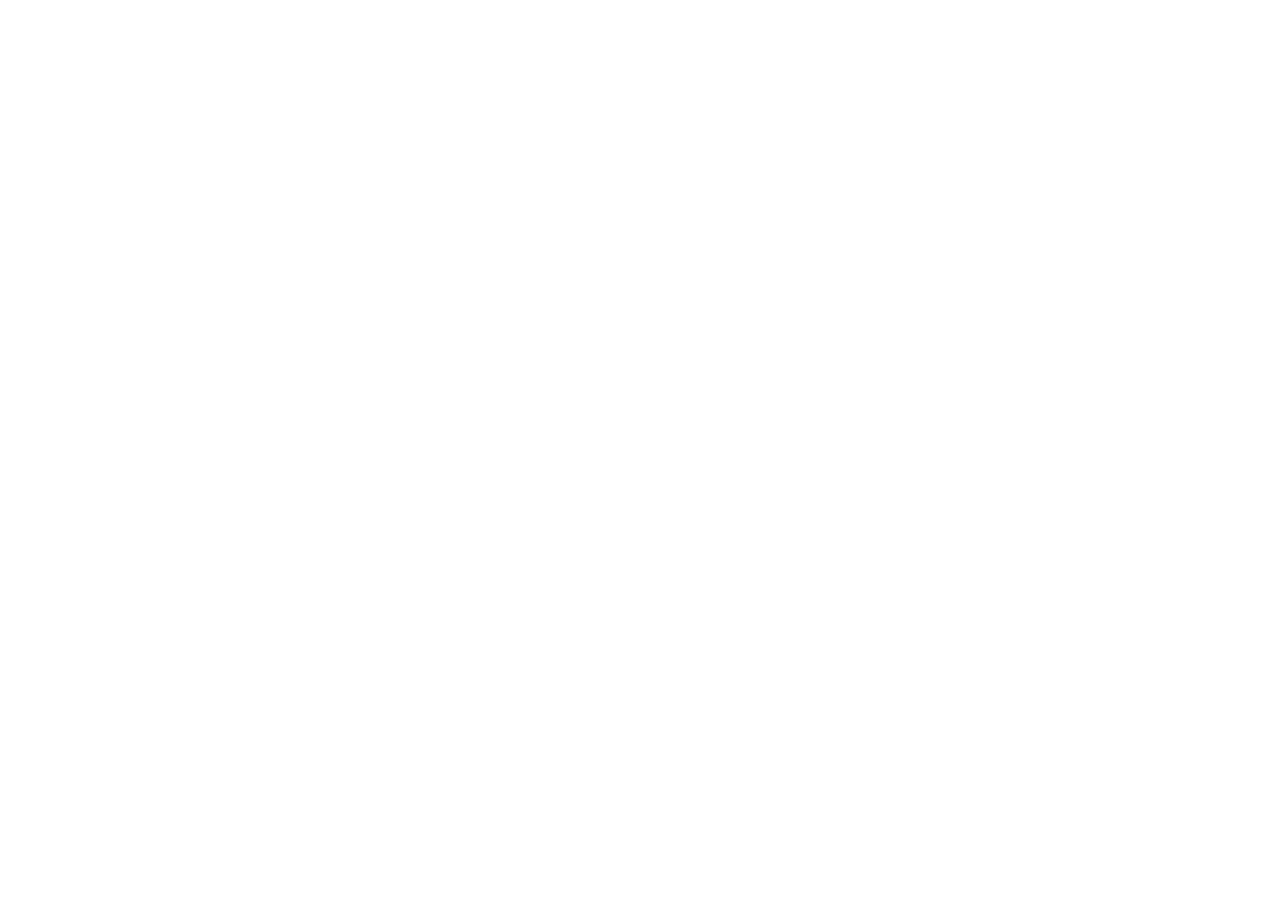
==== allcourse.html @ 1dadb401 "first-commit" ====
<!DOCTYPE html>
<html lang="en">
<head>
    <meta charset="UTF-8">
    <meta name="viewport" content="width=device-width, initial-scale=1.0">
    <title>Document</title>
</head>
<body>
    
</body>
</html>
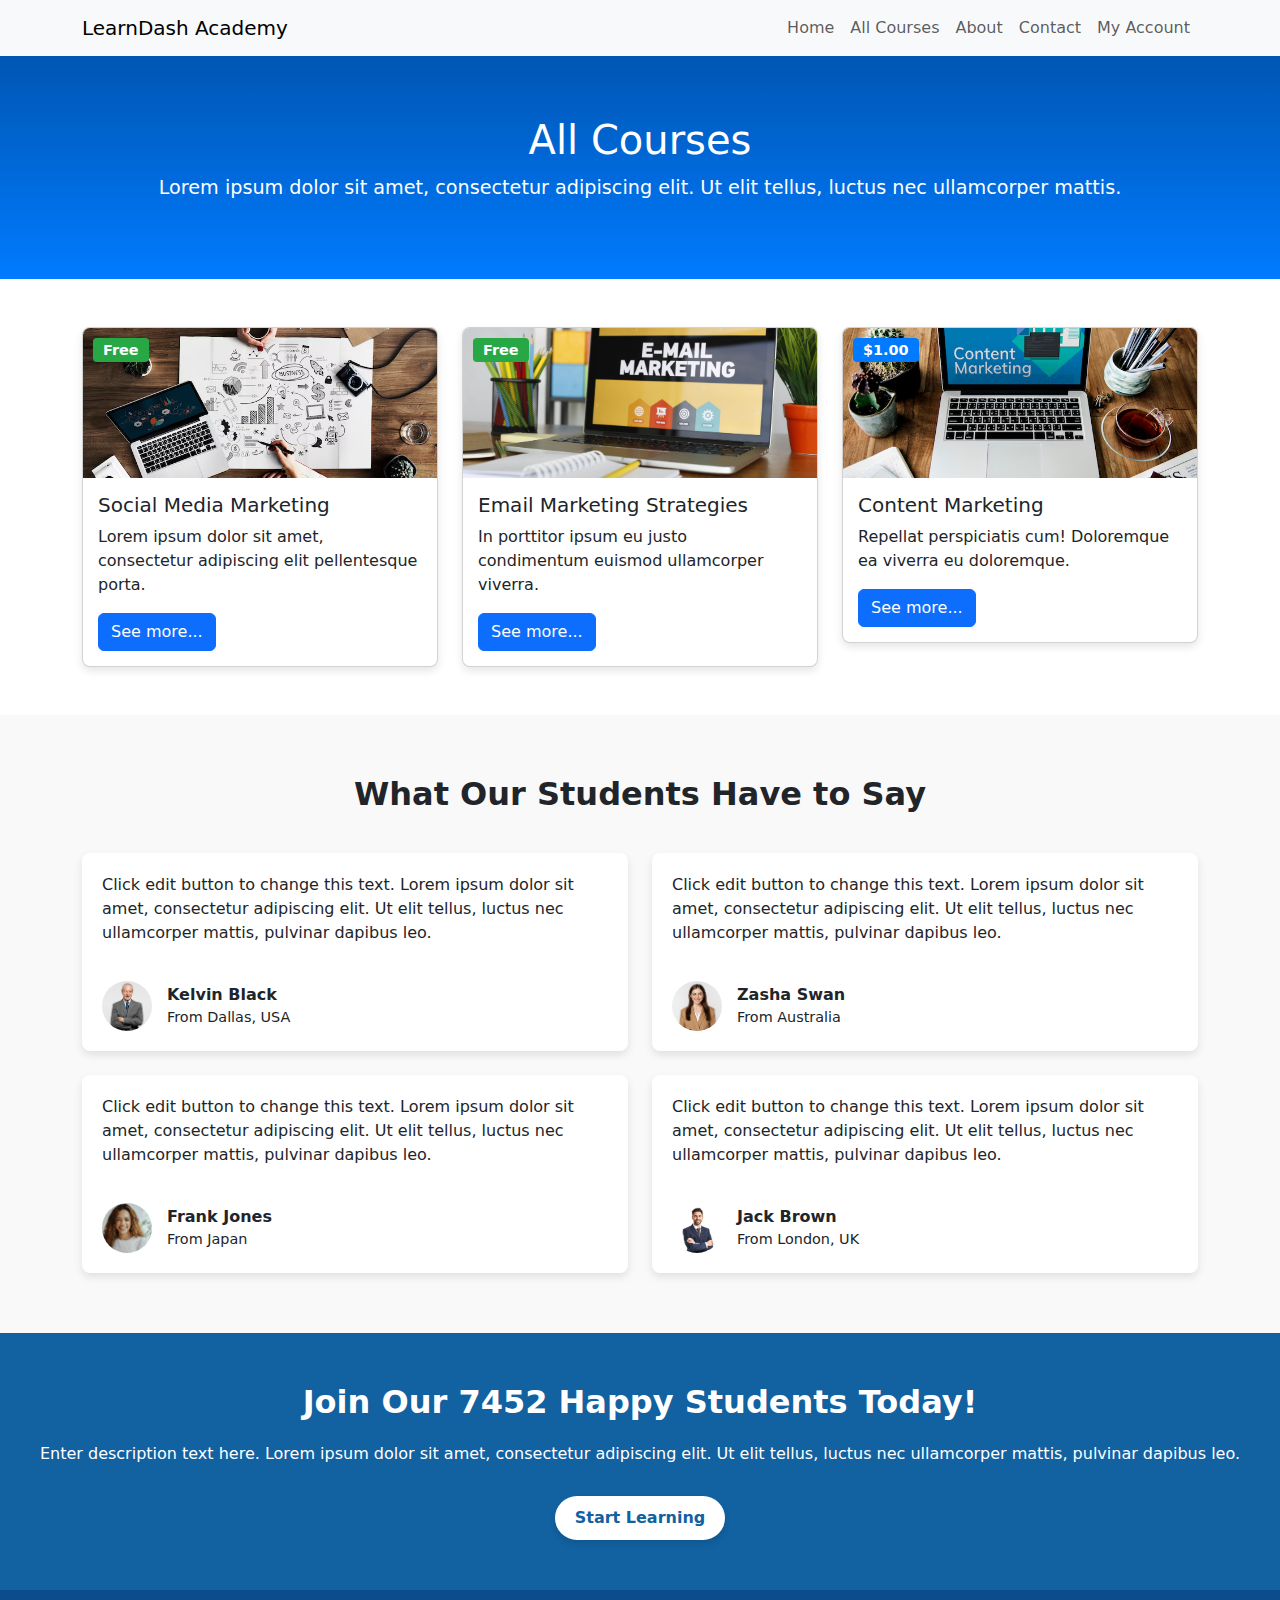
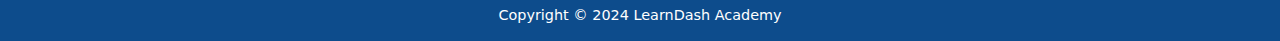
==== commit 5e6d32c4: "first commit" ====
--- a/allcourse.html
+++ b/allcourse.html
@@ -3,9 +3,305 @@
 <head>
     <meta charset="UTF-8">
     <meta name="viewport" content="width=device-width, initial-scale=1.0">
-    <title>Document</title>
+    <title>LearnDash Academy</title>
+    <link href="https://cdn.jsdelivr.net/npm/bootstrap@5.3.0-alpha1/dist/css/bootstrap.min.css" rel="stylesheet">
+    <style>
+        .hero-section {
+            background: linear-gradient(to bottom, #0056b3, #007bff);
+            color: white;
+            text-align: center;
+            padding: 60px 20px;
+        }
+        .hero-section h1 {
+            font-size: 2.5rem;
+            margin-bottom: 10px;
+        }
+        .hero-section p {
+            font-size: 1.2rem;
+        }
+        .course-card {
+            box-shadow: 0 4px 8px rgba(0, 0, 0, 0.1);
+            border-radius: 8px;
+            overflow: hidden;
+        }
+        .course-card img {
+            width: 100%;
+            height: 150px;
+            object-fit: cover;
+        }
+        .badge {
+            position: absolute;
+            top: 10px;
+            left: 10px;
+            background-color: #28a745;
+            color: white;
+            padding: 5px 10px;
+            border-radius: 4px;
+            font-size: 0.9rem;
+        }
+        .badge.paid {
+            background-color: #007bff;
+        }
+        .card-body {
+            padding: 15px;
+        }
+
+        /* second page */
+        .testimonials-section {
+            background-color: #f9f9f9;
+            padding: 60px 20px;
+        }
+        .testimonials-section h2 {
+            text-align: center;
+            font-size: 2rem;
+            margin-bottom: 40px;
+            font-weight: bold;
+        }
+        .testimonial-card {
+            background-color: white;
+            border: none;
+            box-shadow: 0 4px 8px rgba(0, 0, 0, 0.1);
+            border-radius: 8px;
+            padding: 20px;
+            position: relative;
+        }
+        .testimonial-card img {
+            width: 50px;
+            height: 50px;
+            border-radius: 50%;
+            object-fit: cover;
+            margin-right: 15px;
+        }
+        .testimonial-card .author-info {
+            display: flex;
+            align-items: center;
+            margin-top: 20px;
+        }
+        .testimonial-card .author-info .author-details {
+            font-size: 0.9rem;
+        }
+        .testimonial-card .author-info .author-details strong {
+            display: block;
+            font-size: 1rem;
+        }
+
+        /* footer */
+
+        .cta-section {
+            background-color: #1261A0; /* Blue background */
+            color: white;
+            text-align: center;
+            padding: 50px 20px;
+        }
+
+        .cta-section h2 {
+            font-size: 2rem;
+            margin-bottom: 20px;
+            font-weight: bold;
+        }
+
+        .cta-section p {
+            font-size: 1rem;
+            margin-bottom: 30px;
+        }
+
+        .cta-button {
+            display: inline-block;
+            background-color: white;
+            color: #1261A0;
+            font-size: 1rem;
+            font-weight: bold;
+            text-decoration: none;
+            padding: 10px 20px;
+            border-radius: 25px;
+            box-shadow: 0 4px 6px rgba(0, 0, 0, 0.1);
+            transition: all 0.3s ease;
+        }
+
+        .cta-button:hover {
+            background-color: #f1f1f1;
+            color: #0d4c8c;
+        }
+
+        /* Footer */
+        .footer {
+            background-color: #0d4c8c;
+            color: white;
+            text-align: center;
+            padding: 15px 0;
+            font-size: 0.9rem;
+        }
+
+        /* Responsive Design */
+        @media (max-width: 768px) {
+            .cta-section h2 {
+                font-size: 1.8rem;
+            }
+
+            .cta-section p {
+                font-size: 0.9rem;
+            }
+
+            .cta-button {
+                font-size: 0.9rem;
+                padding: 8px 16px;
+            }
+        }
+   
+    </style>
 </head>
 <body>
-    
+
+<!-- Navbar -->
+<nav class="navbar navbar-expand-lg navbar-light bg-light">
+    <div class="container">
+        <a class="navbar-brand" href="#">LearnDash Academy</a>
+        <button class="navbar-toggler" type="button" data-bs-toggle="collapse" data-bs-target="#navbarNav" aria-controls="navbarNav" aria-expanded="false" aria-label="Toggle navigation">
+            <span class="navbar-toggler-icon"></span>
+        </button>
+        <div class="collapse navbar-collapse" id="navbarNav">
+            <ul class="navbar-nav ms-auto">
+                <li class="nav-item"><a class="nav-link" href="#">Home</a></li>
+                <li class="nav-item"><a class="nav-link" href="#">All Courses</a></li>
+                <li class="nav-item"><a class="nav-link" href="#">About</a></li>
+                <li class="nav-item"><a class="nav-link" href="#">Contact</a></li>
+                <li class="nav-item"><a class="nav-link" href="#">My Account</a></li>
+            </ul>
+        </div>
+    </div>
+</nav>
+
+<!-- Hero Section -->
+<section class="hero-section">
+    <div class="container">
+        <h1>All Courses</h1>
+        <p>Lorem ipsum dolor sit amet, consectetur adipiscing elit. Ut elit tellus, luctus nec ullamcorper mattis.</p>
+    </div>
+</section>
+
+<!-- Courses Section -->
+<section class="my-5">
+    <div class="container">
+        <div class="row g-4">
+            <!-- Course 1 -->
+            <div class="col-md-4">
+                <div class="card course-card">
+                    <div class="position-relative">
+                        <img src="social media marketing.avif" alt="Course Image">
+                        <span class="badge">Free</span>
+                    </div>
+                    <div class="card-body">
+                        <h5 class="card-title">Social Media Marketing</h5>
+                        <p class="card-text">Lorem ipsum dolor sit amet, consectetur adipiscing elit pellentesque porta.</p>
+                        <a href="#" class="btn btn-primary">See more...</a>
+                    </div>
+                </div>
+            </div>
+            <!-- Course 2 -->
+            <div class="col-md-4">
+                <div class="card course-card">
+                    <div class="position-relative">
+                        <img src="email marketing.jpg" alt="Course Image">
+                        <span class="badge">Free</span>
+                    </div>
+                    <div class="card-body">
+                        <h5 class="card-title">Email Marketing Strategies</h5>
+                        <p class="card-text">In porttitor ipsum eu justo condimentum euismod ullamcorper viverra.</p>
+                        <a href="#" class="btn btn-primary">See more...</a>
+                    </div>
+                </div>
+            </div>
+            <!-- Course 3 -->
+            <div class="col-md-4">
+                <div class="card course-card">
+                    <div class="position-relative">
+                        <img src="content marketing.avif" alt="Course Image">
+                        <span class="badge paid">$1.00</span>
+                    </div>
+                    <div class="card-body">
+                        <h5 class="card-title">Content Marketing</h5>
+                        <p class="card-text">Repellat perspiciatis cum! Doloremque ea viverra eu doloremque.</p>
+                        <a href="#" class="btn btn-primary">See more...</a>
+                    </div>
+                </div>
+            </div>
+        </div>
+    </div>
+</section>
+<!-- second -->
+
+
+ <!-- Testimonials Section -->
+<section class="testimonials-section">
+    <div class="container">
+        <h2>What Our Students Have to Say</h2>
+        <div class="row g-4">
+            <!-- Testimonial 1 -->
+            <div class="col-md-6">
+                <div class="card testimonial-card">
+                    <p>Click edit button to change this text. Lorem ipsum dolor sit amet, consectetur adipiscing elit. Ut elit tellus, luctus nec ullamcorper mattis, pulvinar dapibus leo.</p>
+                    <div class="author-info">
+                        <img src="business man.avif" alt="Author Image">
+                        <div class="author-details">
+                            <strong>Kelvin Black</strong>
+                            From Dallas, USA
+                        </div>
+                    </div>
+                </div>
+            </div>
+            <!-- Testimonial 2 -->
+            <div class="col-md-6">
+                <div class="card testimonial-card">
+                    <p>Click edit button to change this text. Lorem ipsum dolor sit amet, consectetur adipiscing elit. Ut elit tellus, luctus nec ullamcorper mattis, pulvinar dapibus leo.</p>
+                    <div class="author-info">
+                        <img src="portrait-business-woman-with-enthusiastic-face-expression-smiling-looking-confident-standing-s_1258-88087.avif" alt="Author Image">
+                        <div class="author-details">
+                            <strong>Zasha Swan</strong>
+                            From Australia
+                        </div>
+                    </div>
+                </div>
+            </div>
+            <!-- Testimonial 3 -->
+            <div class="col-md-6">
+                <div class="card testimonial-card">
+                    <p>Click edit button to change this text. Lorem ipsum dolor sit amet, consectetur adipiscing elit. Ut elit tellus, luctus nec ullamcorper mattis, pulvinar dapibus leo.</p>
+                    <div class="author-info">
+                        <img src="istockphoto-1437816897-612x612.jpg" alt="Author Image">
+                        <div class="author-details">
+                            <strong>Frank Jones</strong>
+                            From Japan
+                        </div>
+                    </div>
+                </div>
+            </div>
+            <!-- Testimonial 4 -->
+            <div class="col-md-6">
+                <div class="card testimonial-card">
+                    <p>Click edit button to change this text. Lorem ipsum dolor sit amet, consectetur adipiscing elit. Ut elit tellus, luctus nec ullamcorper mattis, pulvinar dapibus leo.</p>
+                    <div class="author-info">
+                        <img src="business man.webp" alt="Author Image">
+                        <div class="author-details">
+                            <strong>Jack Brown</strong>
+                            From London, UK
+                        </div>
+                    </div>
+                </div>
+            </div>
+        </div>
+    </div>
+</section>
+<section class="cta-section">
+    <h2>Join Our 7452 Happy Students Today!</h2>
+    <p>Enter description text here. Lorem ipsum dolor sit amet, consectetur adipiscing elit. Ut elit tellus, luctus nec ullamcorper mattis, pulvinar dapibus leo.</p>
+    <a href="#" class="cta-button">Start Learning</a>
+</section>
+
+<!-- Footer -->
+<footer class="footer">
+    Copyright © 2024 LearnDash Academy
+</footer>
+
+<script src="https://cdn.jsdelivr.net/npm/bootstrap@5.3.0-alpha1/dist/js/bootstrap.bundle.min.js"></script>
 </body>
-</html>+</html>
